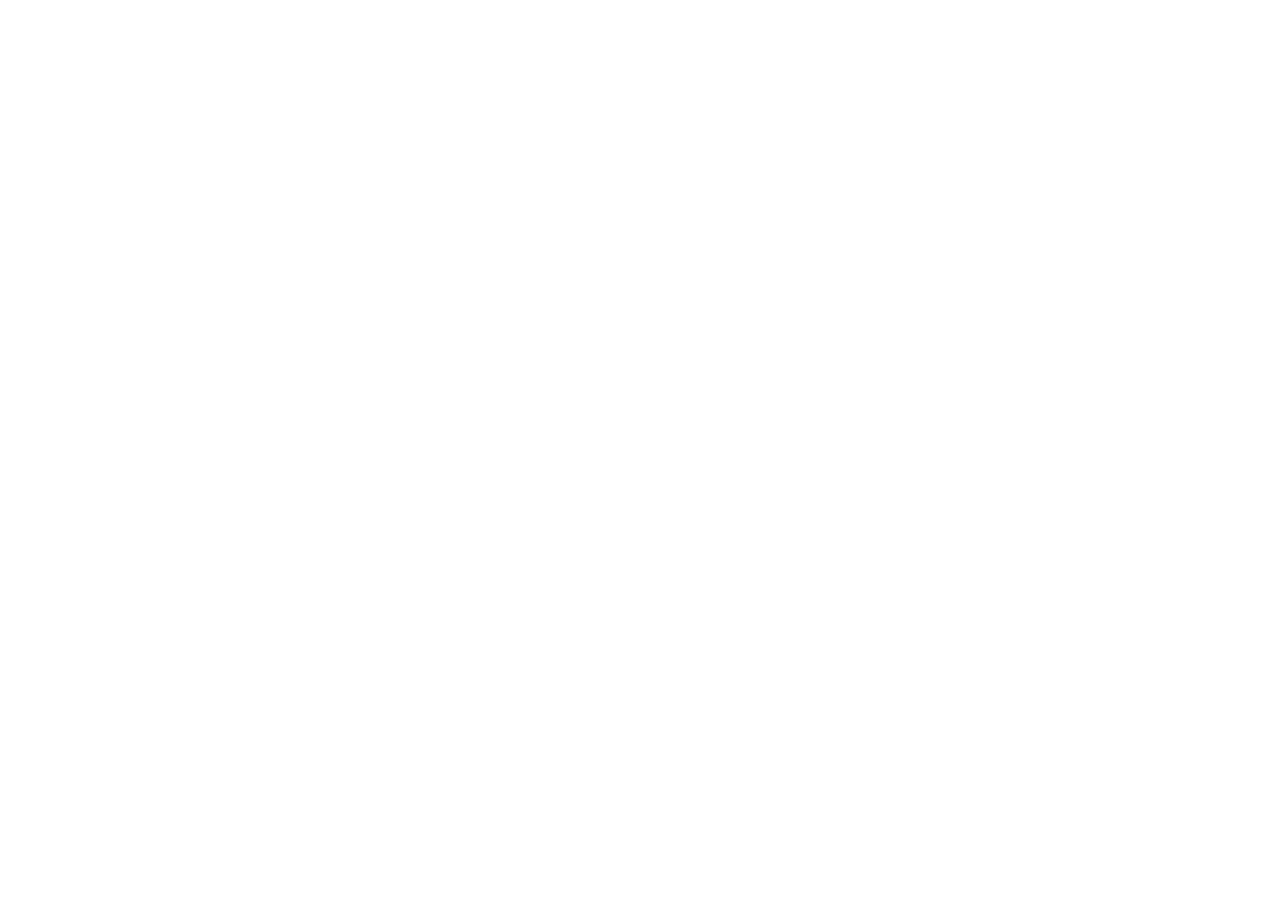
==== pages/shop/shop.html @ bc69a956 "Cración de los styles" ====
<!DOCTYPE html>
<html lang="en">
<head>
    <meta charset="UTF-8">
    <meta http-equiv="X-UA-Compatible" content="IE=edge">
    <meta name="viewport" content="width=device-width, initial-scale=1.0">
    <title>SHOP</title>
    <link rel="stylesheet" href="../shop/pages/css/index.css">
    <link rel="stylesheet" href="../shop/pages/css/header.css">

</head>
<body>
    
</body>
</html>
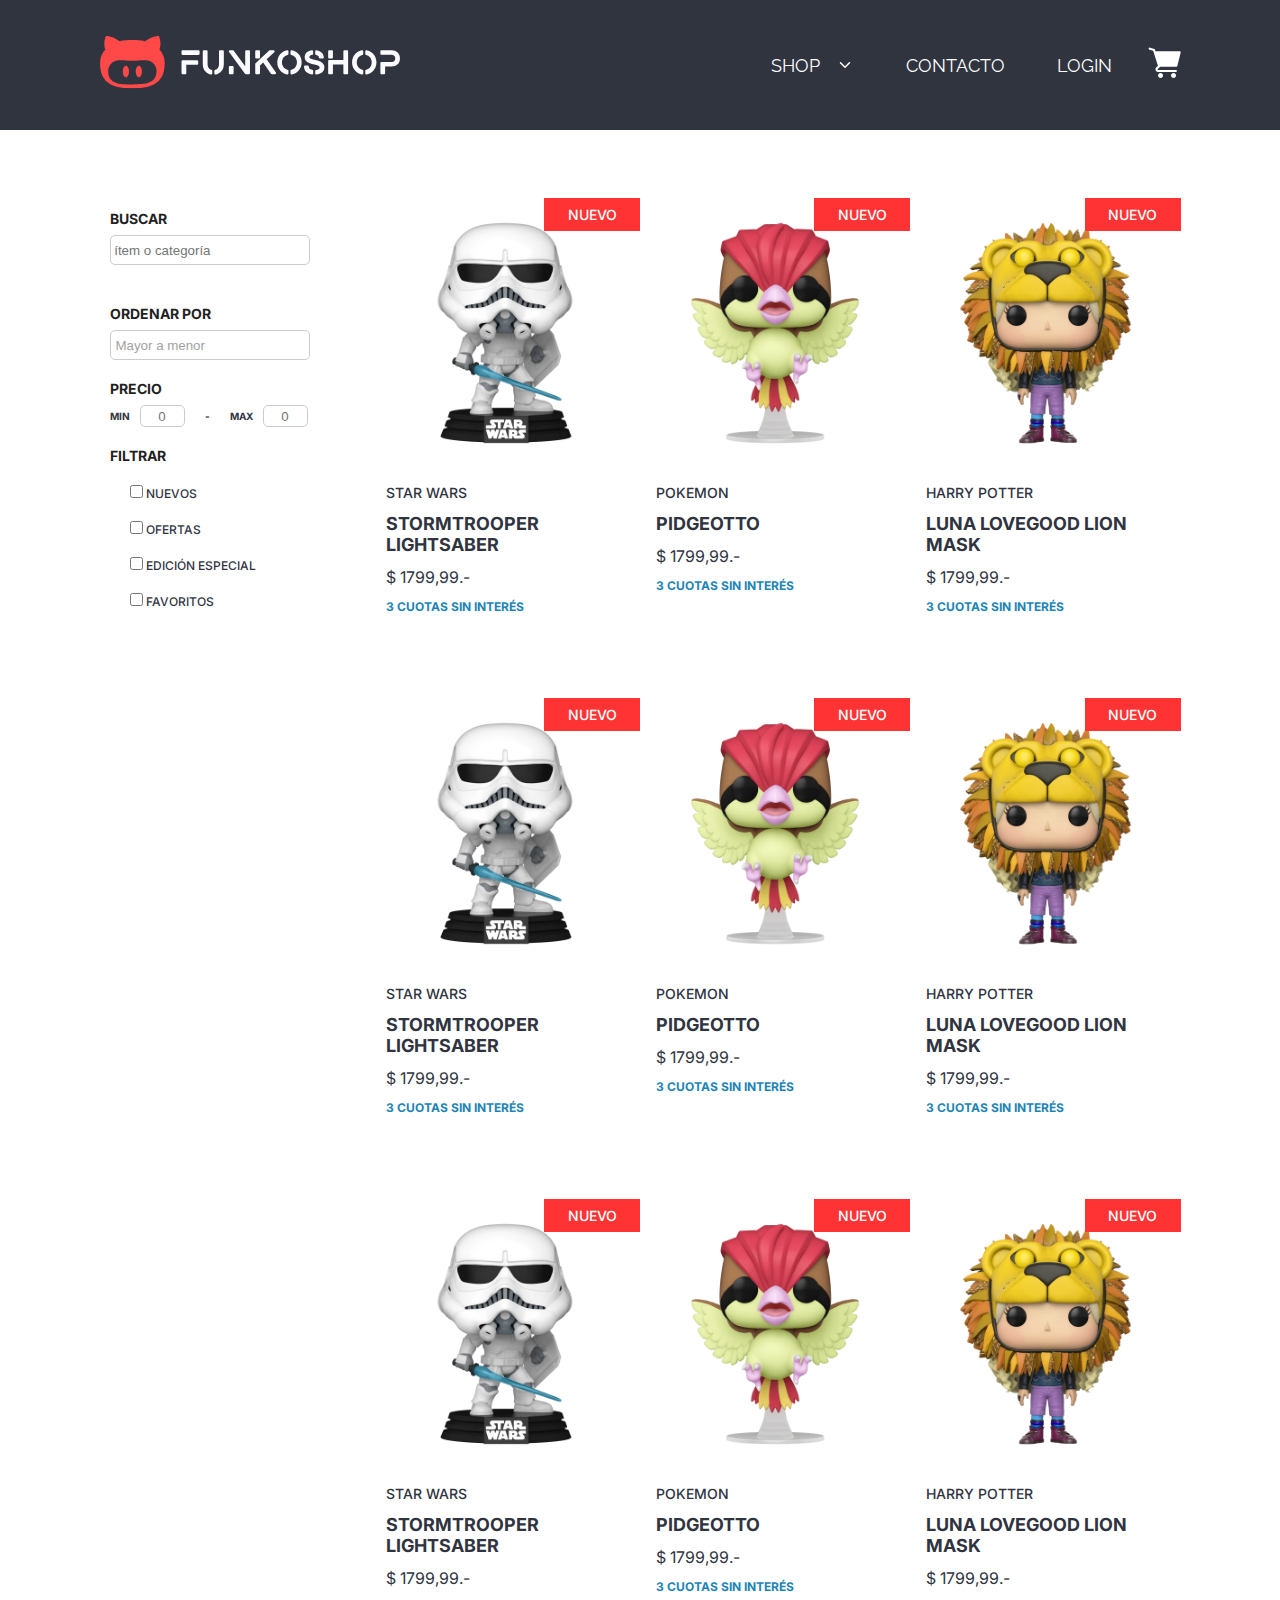
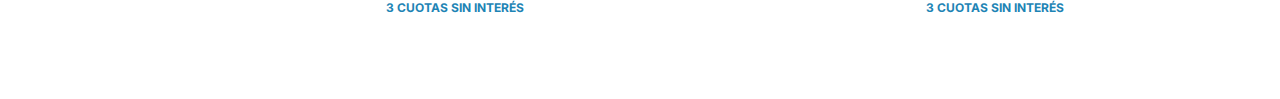
==== commit 850f6fb8: "Creación de Shop - Posicionamiento Grid" ====
--- a/pages/shop/shop.html
+++ b/pages/shop/shop.html
@@ -5,11 +5,268 @@
     <meta http-equiv="X-UA-Compatible" content="IE=edge">
     <meta name="viewport" content="width=device-width, initial-scale=1.0">
     <title>SHOP</title>
-    <link rel="stylesheet" href="../shop/pages/css/index.css">
-    <link rel="stylesheet" href="../shop/pages/css/header.css">
-
+        <link rel="stylesheet" href="/css/animation.css"> 
+        <link rel="stylesheet" href="/css/collection.css">
+        <link rel="stylesheet" href="/css/footer.css">
+        <link rel="stylesheet" href="/css/header.css">
+        <link rel="stylesheet" href="/css/hero.css">
+        <link rel="stylesheet" href="/css/index.css"> <!-- Normalización -->
+        <link rel="stylesheet" href="/css - SHOP/slider.css">
+        
+       
+        
+    
 </head>
 <body>
-    
+    <!-- Inicio Header -->
+    <header>  <!-- Para el color de fondo. -->   
+        <nav class="navbar container"> <!-- Voy a utilizar para posicionar los elementos internos y limitarles su crecimiento --> <!-- EL contenido va a ocupar 1200px por la clase container -->
+            <picture class="navbar__logo">
+                <a href="./index.html">     <!-- Encontrar error de porque no me redirigue a la página index.html -->
+                   <img src="/img/branding/logo_light_horizontal.svg" alt="Isologotipo de la Marca Funcoshop">
+                </a>
+            </picture>
+            
+            <ul class="navbar__menu">
+               <li class="navbar__item with-submenu">
+                   <a class="navbar__link with-icon" href="./pages/shop.html"  target="_blank">SHOP<iconify-icon icon="tabler:chevron-down"></iconify-icon>
+                    <svg xmlns="http://www.w3.org/2000/svg" width="1em" height="1em" viewBox="0 0 24 24"><path fill="none" stroke="currentColor" stroke-linecap="round" stroke-linejoin="round" stroke-width="2" d="m6 9l6 6l6-6"></path></svg></a> <!-- Al lado de SHOP va a estar nuestro icono -->
+                   <ul class="submenu">
+                       <li class="submenu__item">
+                            <a href="" class="submenu__link">Funkos</a>
+                       </li>
+                       <li class="submenu__item">
+                            <a href="" class="submenu__link">Remeras</a>
+                       </li>
+                       <li class="submenu__item">
+                            <a href="" class="submenu__link">Llaveros</a>
+                       </li>
+                   </ul>
+               </li>
+               <li class="navbar__item">
+                   <a class="navbar__link" href="./pages/contact.html">CONTACTO</a>
+               </li>
+               <li class="navbar__item">
+                   <a class="navbar__link" href="./pages/login.html">LOGIN</a>
+                </li>
+               <li class="navbar__item">
+                   <a class="navbar__cart" href="./pages/cart.html"><img src="/img/icons/cart-icon.svg" alt="icono de carrito"></a> <!--  -->
+               </li>
+            </ul>
+        </nav>
+    </header>  <!-- Fin header -->
+   
+    <section class="slider container">
+      
+        <ul class="slider__items">
+            <aside class="formulario">
+                <h2 class="formulario__title">BUSCAR</h2>
+                <input class="formulario__input" type="text" id="fname" name="fname" placeholder=" ítem o categoría"><br>
+                <h2 class="formulario__title">ORDENAR POR</h2>
+                <select aria-label="Default select example">
+                    <option selected > Mayor a menor</option>
+                </select>  
+                <!--<input class="formulario__input" type="text" placeholder=" Mayor a menor" ><iconify-icon icon="tabler:chevron-down"></iconify-icon></a> <!-- Al lado de SHOP va a estar nuestro icono -->
+                <h2 class="formulario__title">PRECIO</h2> 
+               <div class="cantidad">
+                    <h4 class="cantidad__hd">MIN</h4> 
+                    <input class="cantidad__m" type="number" placeholder="    0">
+                    <h4 class="cantidad__-">-</h4>
+                    <h4 class="cantidad__hd">MAX</h4>
+                    <input class="cantidad__m"type="number" placeholder="    0"> 
+               </div>
+
+               <h2 class="formulario__title">FILTRAR</h2> 
+               <div class="form-check">
+                    <input class="form-check-input" type="checkbox" value="" id="flexCheckDefault">
+                    <label class="form-check-label" for="flexCheckDefault">
+                    NUEVOS
+                    </label>
+              </div>
+              <div class="form-check">
+                    <input class="form-check-input" type="checkbox" value="" id="flexCheckChecked" >
+                    <label class="form-check-label" for="flexCheckChecked">
+                    OFERTAS
+                    </label>
+              </div>
+              <div class="form-check">
+                    <input class="form-check-input" type="checkbox" value="" id="flexCheckChecked" >
+                    <label class="form-check-label" for="flexCheckChecked">
+                    EDICIÓN ESPECIAL
+                    </label>
+              </div>
+              <div class="form-check">
+                    <input class="form-check-input" type="checkbox" value="" id="flexCheckChecked" >
+                    <label class="form-check-label" for="flexCheckChecked">
+                    FAVORITOS
+                    </label>
+             </div>
+          
+            </aside>
+
+            <l1 class="slider__item">
+                <article class="card-item">
+                    <a class="card-item__link" href="">
+                        <picture class="card-item__cover">
+                            <span class="card-item__tag">NUEVO</span>   <!-- Contenedor en linea. Sirven para aplicar estilos al texto -->
+                            <img  src="/img/star-wars/trooper-1.webp" alt="Figura coleccionable Funko de un Stormtrooper">
+                        
+                        </picture>
+                        <div class="card-item__content">
+                            <p class="card-item__licence">STAR WARS</p>
+                            <h4 class="card-item__name">STORMTROOPER LIGHTSABER</h4>
+                            <p class="card-item__price">$ 1799,99.-</p>
+                            <p class="card-item__promo">3 CUOTAS SIN INTERÉS</p>
+                        </div>
+                   </a>  
+                </article>
+            </l1>
+            <l1 class="slider__item">
+                <article class="card-item">
+                    <a class="card-item__link" href="">
+                        <picture class="card-item__cover">
+                            <span class="card-item__tag">NUEVO</span>
+                            <img  src="/img/pokemon/pidgeotto-1.webp" alt="Figura coleccionable Funko de Pidgeotto"> <!-- Foto 1: frente -->
+                        </picture>
+                        <div class="card-item__content">
+                            <p class="card-item__licence">POKEMON</p>
+                            <h4 class="card-item__name">PIDGEOTTO</h4>
+                            <p class="card-item__price">$ 1799,99.-</p>
+                            <p class="card-item__promo">3 CUOTAS SIN INTERÉS</p>
+                        </div>
+                   </a>
+                </article>
+            </l1>
+            <l1 class="slider__item">
+                <article class="card-item">
+                    <a class="card-item__link" href="">
+                        <picture class="card-item__cover">
+                            <span class="card-item__tag">NUEVO</span>
+                            <img  src="/img/harry-potter/luna-1.webp" alt="Figura coleccionable Funko de Luna Lovegood">
+                        </picture>
+                        <div class="card-item__content">
+                            <p class="card-item__licence">HARRY POTTER</p>
+                            <h4 class="card-item__name">LUNA LOVEGOOD LION MASK</h4>
+                            <p class="card-item__price">$ 1799,99.-</p>
+                            <p class="card-item__promo">3 CUOTAS SIN INTERÉS</p>
+                        </div>
+                   </a>
+                </article>
+            </l1>
+        </ul>
+</section>
+
+<!-- 2° sección -->
+<section class="slider container">
+      
+    <ul class="slider__items1">
+        <l1 class="slider__item-1">
+            <article class="card-item">
+                <a class="card-item__link" href="">
+                    <picture class="card-item__cover">
+                        <span class="card-item__tag">NUEVO</span>   <!-- Contenedor en linea. Sirven para aplicar estilos al texto -->
+                        <img  src="/img/star-wars/trooper-1.webp" alt="Figura coleccionable Funko de un Stormtrooper">
+                    
+                    </picture>
+                    <div class="card-item__content">
+                        <p class="card-item__licence">STAR WARS</p>
+                        <h4 class="card-item__name">STORMTROOPER LIGHTSABER</h4>
+                        <p class="card-item__price">$ 1799,99.-</p>
+                        <p class="card-item__promo">3 CUOTAS SIN INTERÉS</p>
+                    </div>
+               </a>  
+            </article>
+        </l1>
+        <l1 class="slider__item-2">
+            <article class="card-item">
+                <a class="card-item__link" href="">
+                    <picture class="card-item__cover">
+                        <span class="card-item__tag">NUEVO</span>
+                        <img  src="/img/pokemon/pidgeotto-1.webp" alt="Figura coleccionable Funko de Pidgeotto"> <!-- Foto 1: frente -->
+                    </picture>
+                    <div class="card-item__content">
+                        <p class="card-item__licence">POKEMON</p>
+                        <h4 class="card-item__name">PIDGEOTTO</h4>
+                        <p class="card-item__price">$ 1799,99.-</p>
+                        <p class="card-item__promo">3 CUOTAS SIN INTERÉS</p>
+                    </div>
+               </a>
+            </article>
+        </l1>
+        <l1 class="slider__item-3">
+            <article class="card-item">
+                <a class="card-item__link" href="">
+                    <picture class="card-item__cover">
+                        <span class="card-item__tag">NUEVO</span>
+                        <img  src="/img/harry-potter/luna-1.webp" alt="Figura coleccionable Funko de Luna Lovegood">
+                    </picture>
+                    <div class="card-item__content">
+                        <p class="card-item__licence">HARRY POTTER</p>
+                        <h4 class="card-item__name">LUNA LOVEGOOD LION MASK</h4>
+                        <p class="card-item__price">$ 1799,99.-</p>
+                        <p class="card-item__promo">3 CUOTAS SIN INTERÉS</p>
+                    </div>
+               </a>
+            </article>
+        </l1>
+    </ul>
+</section>
+
+<!-- 3° SECCIÓN -->
+<section class="slider container">
+      
+    <ul class="slider__items1">
+        <l1 class="slider__item-1">
+            <article class="card-item">
+                <a class="card-item__link" href="">
+                    <picture class="card-item__cover">
+                        <span class="card-item__tag">NUEVO</span>   <!-- Contenedor en linea. Sirven para aplicar estilos al texto -->
+                        <img  src="/img/star-wars/trooper-1.webp" alt="Figura coleccionable Funko de un Stormtrooper">
+                    
+                    </picture>
+                    <div class="card-item__content">
+                        <p class="card-item__licence">STAR WARS</p>
+                        <h4 class="card-item__name">STORMTROOPER LIGHTSABER</h4>
+                        <p class="card-item__price">$ 1799,99.-</p>
+                        <p class="card-item__promo">3 CUOTAS SIN INTERÉS</p>
+                    </div>
+               </a>  
+            </article>
+        </l1>
+        <l1 class="slider__item-2">
+            <article class="card-item">
+                <a class="card-item__link" href="">
+                    <picture class="card-item__cover">
+                        <span class="card-item__tag">NUEVO</span>
+                        <img  src="/img/pokemon/pidgeotto-1.webp" alt="Figura coleccionable Funko de Pidgeotto"> <!-- Foto 1: frente -->
+                    </picture>
+                    <div class="card-item__content">
+                        <p class="card-item__licence">POKEMON</p>
+                        <h4 class="card-item__name">PIDGEOTTO</h4>
+                        <p class="card-item__price">$ 1799,99.-</p>
+                        <p class="card-item__promo">3 CUOTAS SIN INTERÉS</p>
+                    </div>
+               </a>
+            </article>
+        </l1>
+        <l1 class="slider__item-3">
+            <article class="card-item">
+                <a class="card-item__link" href="">
+                    <picture class="card-item__cover">
+                        <span class="card-item__tag">NUEVO</span>
+                        <img  src="/img/harry-potter/luna-1.webp" alt="Figura coleccionable Funko de Luna Lovegood">
+                    </picture>
+                    <div class="card-item__content">
+                        <p class="card-item__licence">HARRY POTTER</p>
+                        <h4 class="card-item__name">LUNA LOVEGOOD LION MASK</h4>
+                        <p class="card-item__price">$ 1799,99.-</p>
+                        <p class="card-item__promo">3 CUOTAS SIN INTERÉS</p>
+                    </div>
+               </a>
+            </article>
+        </l1>
+    </ul>
+</section>
+
 </body>
 </html>--- a/css/animation.css
+++ b/css/animation.css
@@ -0,0 +1,10 @@
+
+/* Animación */
+@keyframes animacion{
+    0%{
+        opacity: 0;
+    }
+    100%{
+        opacity: 1;
+    }
+}--- a/css/collection.css
+++ b/css/collection.css
@@ -0,0 +1,53 @@
+/* COLLECCIONES */
+
+.collection{
+    display:grid;
+    grid-template-columns: repeat(2, 1fr); /* Creacion de dos columnas 50 y 50 */
+    align-items: center;
+    padding: var(--spacing-16) 0;
+}
+
+.collection:nth-child(2) .collection__cover{
+    order: -1;      /* La imagen pasa a la izquierda */
+}
+
+.collection__content{
+    display: flex;
+    flex-direction: column;
+    gap: var(--spacing-24);
+    align-items: start; 
+}
+
+.collection__title{
+    font-family: var(--alternative-font);
+    font-size: var(--font-display);
+    font-weight: 500;
+}
+
+.collection__text{
+    font-family: var(--alternative-font);
+    font-size: var(--font-large);
+    font-weight: 300;
+    border-bottom: 2px solid var(--primart-solid);  
+    padding-bottom: var(--spacing-20);
+}
+
+.collection__link{
+    display: inline-block;
+    font-size: var(--font-medium);
+    background-color: var(--dark-bg-solid);
+    color: var(--light-font-solid);
+    padding: var(--spacing-16) var(--spacing-36);
+    border-radius: 50px;
+    font-weight: 500;
+    transition: background .3s ease-in-out;
+}
+/* Siempre que haya un hover poner la transicion correspondiente*/
+.collection__link:hover{
+    background-color: var(--primart-solid);
+}
+
+
+
+
+
--- a/css/footer.css
+++ b/css/footer.css
@@ -0,0 +1,11 @@
+/* FOOTER */
+
+.footer{
+    background-color: var(--dark-bg-solid);
+    padding: var(--spacing-68);
+}
+
+.footer__copy{
+    text-align: center;
+    margin-top: var(--spacing-36);
+}--- a/css/header.css
+++ b/css/header.css
@@ -0,0 +1,65 @@
+/* HEADER: ETIQUETA PADRE */    /* Escribo todos los estilos para el HEADER */
+
+header{
+    background-color: var(--dark-bg-solid);
+    padding: var(--spacing-36); /* Me toma los 1200px */
+}
+
+.navbar{
+    display: flex;
+    justify-content: space-between; /* Alinea el contenido */
+    align-items: center;    /* Centro el contenido */
+}
+
+.navbar__logo{          
+    max-width: 300px;   
+}
+
+.navbar__menu{
+    display: flex;
+    align-items: center;
+    gap: var(--spacing-20); /* Separa los elementos */
+}    
+
+.navbar__link{  /* Le doy estilos a los enlaces */
+    font-size: var(--font-medium);
+    padding: var(--spacing-8) var(--spacing-16);
+    display: inline-block;
+    transition: background .3s ease-in-out;
+    position: relative; /* El padre tiene que tener esa posicion para que el hijo se posicione de manera absoluta*/
+   
+}
+
+.navbar__link:hover{
+    background-color: var(--primary-900);
+   
+}
+
+.with-icon{
+    display: flex;
+    align-items: center;
+    gap: var(--spacing-8);
+}
+
+.with-submenu:hover .submenu{
+    display: block;    
+}
+
+.submenu{
+    display: none;
+    width: 300px;
+    position: absolute;         
+    background-color: var(--dark-bg-solid); 
+    z-index: 3;
+}
+
+.submenu__link{
+    display: block;
+    padding: var(--spacing-8) var(--spacing-16);
+    font-size: var(--font-medium);
+}
+
+.submenu__link:hover{
+    background-color: var(--primary-900);
+    transition: background .3s ease-in-out;
+}--- a/css/hero.css
+++ b/css/hero.css
@@ -0,0 +1,60 @@
+/* HERO */
+
+.hero{
+    background-image: url(../img/funkos-banner.webp);
+    padding: var(--spacing-128);
+    background-size: cover;  /* Me agranda la imagen para que no se corte */
+    background-attachment: fixed; /* Me sigue la imagen cuando hago scroll */
+    position: relative;
+}
+
+.hero::before{      /* Pseudoclase before es antes. Vamos a querer que entre la imagen y el texto colocar una capa nueva */
+    content: "";
+    background-color: rgba(0,0,0,0);
+    background-position: top;   
+    position: absolute;
+    width: 100%;
+    height: 100%;
+    top: 0;
+    left: 0;
+    backdrop-filter: blur(2px) brightness(.9); /* La propiedad CSS de filtro de fondo le permite aplicar efectos gráficos como desenfoque o cambio de color al área detrás de un elemento. */
+
+}
+
+.hero__content{
+    display: flex;
+    flex-direction: column;
+    gap: var(--spacing-20); /* Distancia entre los elementos */
+    align-items: start; /* Por defecto aparece el Stretch debido a toma todo el espacio disponible */
+    z-index: 2;
+    position: relative;
+    width: 100%;
+}
+
+.hero__title{
+    font-family: var(--alternative-font);
+    font-size: var(--font-jumbo);
+    color: var(--light-font-solid);
+}
+
+.hero__text{
+    font-family: var(--alternative-font);
+    color: var(--light-font-solid);
+    font-size: var(--font-medium);
+}
+
+.hero__link{
+    display: inline-block;
+    font-size: var(--font-medium);
+    background-color: var(--light-font-solid);
+    padding: var(--spacing-12) var(--spacing-68);
+    border-radius: 50px;
+    font-weight: 500;
+    transition: all .3s ease-in-out;
+    
+}
+
+.hero__link:hover{
+    background-color: var(--primary-900);
+    color: var(--light-font-solid);
+}--- a/css/index.css
+++ b/css/index.css
@@ -0,0 +1,109 @@
+/* Normalización: Nos ayuda a resetiar los estilos. Lo que el navegador pone */
+@import url('https://fonts.googleapis.com/css2?family=Inter:wght@300;400;500;600;700&family=Raleway:wght@300;400;500;600;700&display=swap'); /* Importado de Google Fonts */
+
+:root{          /* En esta parte colocamos las variables. Ventaja: Puedo utilizarlas al mismo tiempo */
+    --primart-solid: #FF3333;
+    --primary-900: rgba(255, 51, 51, 0.9);  /* Le agregamos transparencia de 900% que sería 0.9 */
+    --primary-500: rgba(255, 51, 51, 0.5);  
+    --primary-300: rgba(255, 51, 51, 0.3);  
+    
+    --secondary-solid: #1D84B5;
+    --secundary-900: rgba(29, 132, 181, 0.9);
+    --secundary-500: rgba(29, 132, 181, 0.5);
+    --secundary-300: rgba(29, 132, 181, 0.3);
+
+    --dark-solid: #1F1F1F;
+    --dark-900: rgba(31, 31, 31, 0.9);
+    --dark-500: rgba(31, 31, 31, 0.5);
+    --dark-300: rgba(31, 31, 31, 0.3);
+
+    --dark-bg-solid: #30343F; /* Color de fondo */
+    --light--bg-solid: #FAFAFF;
+    --light-font-solid: #FFFFFF;
+
+    /* Tipografias */
+    --base-font: "Inter", sans-serif;  /* tipografia base de todo el sitio  */
+    --alternative-font: "Raleway",sans-serif;  /* tipografia para darle contraste */
+
+    /* Font Size */
+    --font-display: 4.6em;  /* En algunos escenarios el em vale distinto */
+    --font-jumbo: 3.8em;
+    --font-xlarge: 3em;
+    --font-large: 2.4em;
+    --font-medium: 1.8em;
+    --font-small: 1.6em;
+    --font-xsmall: 1.4em;
+    
+
+    /* Rellenos o margenes */
+    --spacing-128: 12.8rem;
+    --spacing-68: 6.8rem;
+    --spacing-36: 3.6rem;
+    --spacing-28: 2.8rem;
+    --spacing-24: 2.4rem;
+    --spacing-20: 2rem;
+    --spacing-16: 1.6rem;
+    --spacing-12: 1.2rem;
+    --spacing-8: 0.8rem;
+}
+
+*,::before,::after{
+  margin: 0;
+  padding: 0;
+  box-sizing: border-box; /* Como se comportan tanto los margenes como los rellenos que vamos a utilizar para calcular el ancho y alto de los elementos */
+  /* Si usamos content-box cualquier elemento se va a ver modificado */
+}
+
+html{
+    font-family: var(--base-font);
+    font-size: 62.5%;   /* El tamaño por defecto es de 16px. Por lo tanto 1em equivale a 10px */
+    color: var(--dark-bg-solid);
+    box-sizing: inherit;
+}
+
+a{
+    text-decoration: none;  /* Todos mis enlaces no tienen subrayado */
+    font-size: 2em;
+    font-family: inherit;
+    color: inherit;  /* Siempre tome el color heredado. En este caso sería el negro que es el que defini en el html */
+}
+
+header,
+footer{
+    font-family: var(--alternative-font);
+    color:var(--light-font-solid);
+}
+ul, ol{
+    list-style-type: none; /* Para que nosotros podamos elegirlos por nuestra cuenta */
+}
+
+p{
+    font-size: 1.8em;
+}
+
+img{            /* etiqueta en linea */
+    width: 100%;        /* Siempre tiene el 100% ancho del contenedor padre */
+
+}
+
+.container{
+    max-width: 108.1rem;
+    margin: 0 auto;
+}
+
+
+
+
+
+
+
+
+
+
+
+
+
+
+
+
+
--- a/css - SHOP/slider.css
+++ b/css - SHOP/slider.css
@@ -0,0 +1,204 @@
+/* SLIDER */
+
+.slider{
+    display: flex;
+    flex-direction: column;
+    gap: var(--spacing-36);
+    margin: var(--spacing-68) auto;
+}
+
+
+.slider__title{
+    font-family: var(--alternative-font);
+    font-size: 4.6rem;
+    /* text-transform: uppercase; Pone todo en mayúscula */
+   
+
+}
+
+.slider__items{
+    display: grid;
+    grid-template-columns: repeat(4,1fr); 
+    /* align-items: end;
+   justify-items: center; */
+}
+
+.card-item__cover{
+    display: flex;
+    position:relative;
+}
+
+.card-item__tag{
+    font-family: var(--base-font);
+    font-size: 1.4rem;
+    font-weight: 500;
+    background-color: var(--primart-solid);
+    color: var(--light-font-solid);
+    padding: var(--spacing-8) var(--spacing-12);
+    position: absolute;
+    right: 0;
+    width: 9.6rem;
+    text-align: center;
+}
+
+.card-item__cover img{
+   animation: animacion 1.7s;   /* Cada vez que aparece tiene un desvanecimiento la imagen */
+}
+
+.card-item__img--back{
+    display: none;
+}
+
+.card-item__cover:hover .card-item__img--back{
+    display: block;
+}
+
+.card-item__cover:hover .card-item__img--front{
+    display: none;
+}
+
+.card-item__content{
+    display: flex;
+    flex-direction: column;
+    gap: var(--spacing-12);
+    padding: var(--spacing-16);
+}
+
+ .card-item__licence{
+    
+    font-size: 1.4rem;
+    font-weight: 500;
+}
+
+.card-item__name{
+    font-size: 1.8rem;
+    font-weight: 700;
+}
+
+.card-item__price{
+   
+    font-size: 1.6rem;
+    font-weight: 400;
+}
+
+.card-item__promo{
+    font-size: 1.2rem;
+    color: var(--secondary-solid);
+    font-weight: 700;
+}
+
+.card-item__cover{
+    display: flex;
+}
+
+/* FORMULARIO - ASIDE */
+
+.formulario{
+   display: flex;
+   flex-direction: column;
+   gap: .8rem;
+   padding-left: 1rem;
+
+}
+
+.formulario__title{
+    font-family: var(--base-font);
+    font-size: var( --font-xsmall);
+    color:  var(--dark-solid);
+    padding-top: 1.2rem;
+    
+}
+
+.formulario__input{
+    width: 200px;
+    height: 30px;
+    border: 1px solid #ccc;
+    border-radius: 5px;
+    color: #a2a2a2;
+    background-color: #fff;
+    
+}
+
+select {
+    width: 200px;
+    height: 30px;
+    border: 1px solid #ccc;
+    border-radius: 5px;
+    padding: 5px;
+    font-size: 13.3px;
+    color: #a2a2a2;
+    background-color: #fff;
+    appearance: none;
+    background-image: url("https://e7.pngegg.com/pngimages/142/367/png-clipart-arrow-icon-down-arrow-blue-web-design-thumbnail.png");
+    background-repeat: no-repeat;
+    background-position: right center;
+    background-size: contain;
+    cursor: pointer;
+}
+
+.cantidad{
+    display: flex;
+    flex-direction: row;
+    align-items: center;
+}
+
+
+
+.cantidad__hd{
+    padding-right: 1rem;
+    font-family: var(--base-font);
+}
+
+.cantidad__hd::-webkit-input-placeholder {
+    text-align: center;
+    line-height: 100px;
+}
+
+.cantidad__m{
+    width: 45px;
+    height: 22px;
+    margin-right: 2rem;
+    border-radius: 5px;
+    border: 1px solid #ccc;
+    font-size: 13.3px;
+    align-content: center;
+}
+
+.cantidad__m::-webkit-input-placeholder {
+    text-align: center;
+    line-height: 100px;
+}
+
+.cantidad__-{
+    padding-right: 2rem;
+}
+
+.form-check{
+    font-family: var(--base-font);
+    font-weight: 500;
+    font-size: 1.2rem;
+    padding-left: 2rem;
+    padding-top: 1.23rem;
+}
+
+/* 2° sección */
+
+.slider__items1{
+    display: grid;
+    grid-template-columns: repeat(4,1fr); 
+}
+
+.slider__items1 .slider__item-1{
+    grid-column-start: 2;
+    grid-column-end: 3;
+}
+
+.slider__items1 .slider__item-2{
+    grid-column-start: 3;
+    grid-column-end: 4;
+}
+
+.slider__items1 .slider__item-3{
+    grid-column-start: 4;
+    grid-column-end: 5;
+}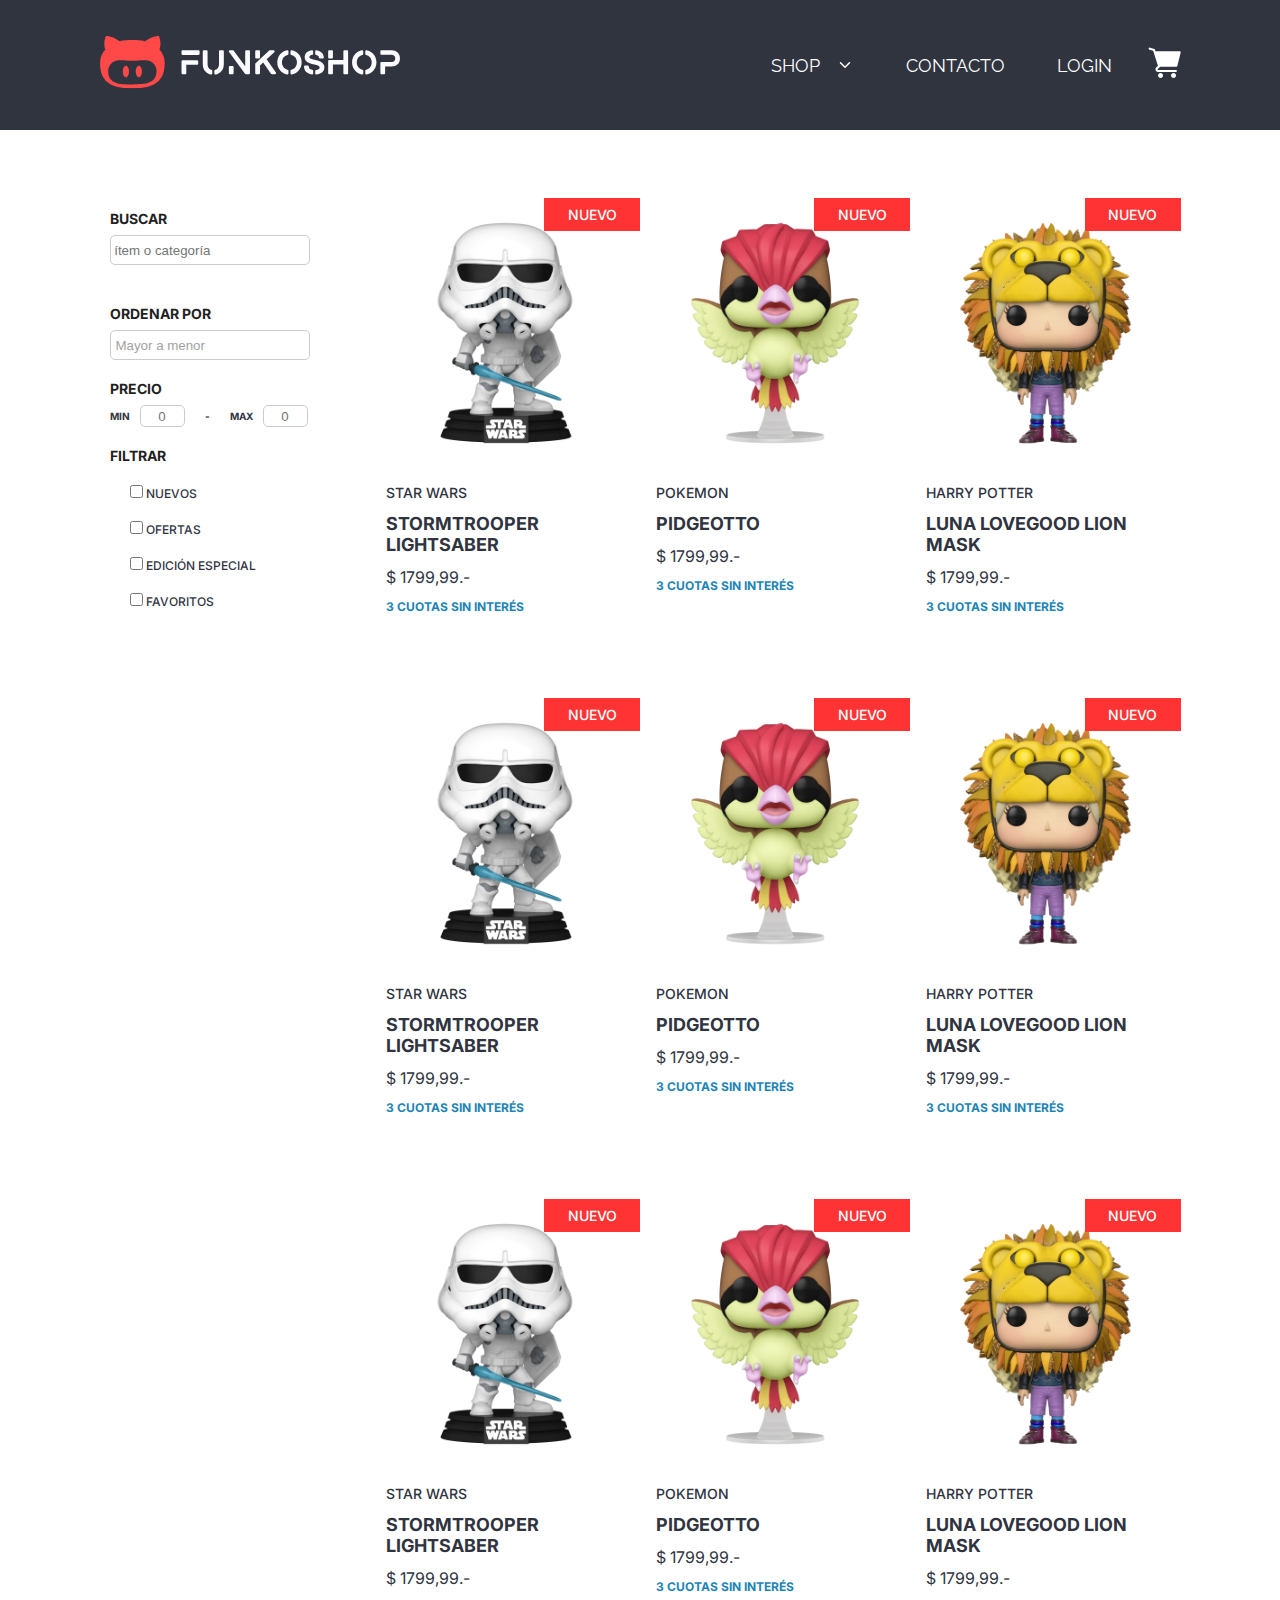
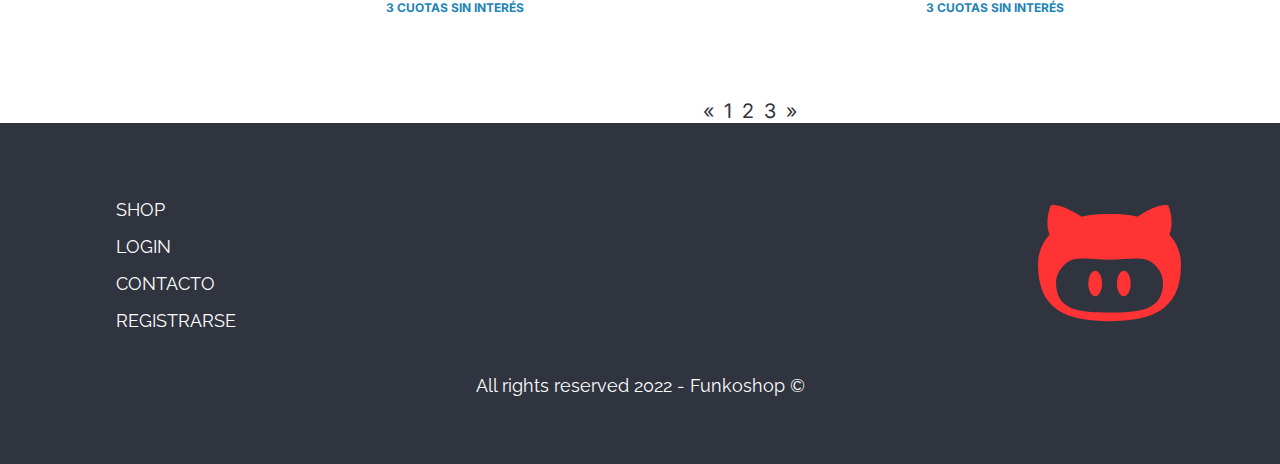
==== commit 01aab4e8: "style pagination" ====
--- a/pages/shop/shop.html
+++ b/pages/shop/shop.html
@@ -12,8 +12,8 @@
         <link rel="stylesheet" href="/css/hero.css">
         <link rel="stylesheet" href="/css/index.css"> <!-- Normalización -->
         <link rel="stylesheet" href="/css - SHOP/slider.css">
-        
-       
+        <link href="https://cdn.jsdelivr.net/npm/bootstrap@5.3.0-alpha3/dist/css/bootstrap.min.css" rel="stylesheet" integrity="sha384-KK94CHFLLe+nY2dmCWGMq91rCGa5gtU4mk92HdvYe+M/SXH301p5ILy+dN9+nJOZ" crossorigin="anonymous">
+        <link rel="stylesheet" href="/css - SHOP/pagination.css">
         
     
 </head>
@@ -57,8 +57,7 @@
     </header>  <!-- Fin header -->
    
     <section class="slider container">
-      
-        <ul class="slider__items">
+         <ul class="slider__items">
             <aside class="formulario">
                 <h2 class="formulario__title">BUSCAR</h2>
                 <input class="formulario__input" type="text" id="fname" name="fname" placeholder=" ítem o categoría"><br>
@@ -126,7 +125,8 @@
                     <a class="card-item__link" href="">
                         <picture class="card-item__cover">
                             <span class="card-item__tag">NUEVO</span>
-                            <img  src="/img/pokemon/pidgeotto-1.webp" alt="Figura coleccionable Funko de Pidgeotto"> <!-- Foto 1: frente -->
+                            <img class="card-item__img" src="/img/pokemon/pidgeotto-1.webp" > 
+  
                         </picture>
                         <div class="card-item__content">
                             <p class="card-item__licence">POKEMON</p>
@@ -154,7 +154,8 @@
                 </article>
             </l1>
         </ul>
-</section>
+       
+    </section>
 
 <!-- 2° sección -->
 <section class="slider container">
@@ -268,5 +269,71 @@
     </ul>
 </section>
 
+<!-- Creación del deslizable -->
+<!-- <nav aria-label="Page navigation example">
+    <ul class="pagination container">
+        <li class="page-item">
+            <a class="page-link" href="#" aria-label="Previous">
+            <span aria-hidden="true">&laquo;</span>
+            </a>
+        </li>
+        <li class="page-item">
+            <input class="pagination__input" placeholder="1">
+            <input class="pagination__input" placeholder="2">
+            <input class="pagination__input" placeholder="...">
+            <input class="pagination__input" placeholder="9">
+            <input class="pagination__input" placeholder="10">
+        </li>
+        <li class="page-item">
+            <a class="page-link" href="#" aria-label="Next">
+            <span aria-hidden="true">&raquo;</span>
+            </a>
+        </li>
+    </ul>
+  </nav> -->
+
+  <nav aria-label="Page navigation example">
+  <ul class="pagination">
+    <li class="page-item">
+      <a class="page-link" href="#" aria-label="Previous">
+        <span aria-hidden="true">&laquo;</span>
+      </a>
+    </li>
+    <li class="page-item"><a class="page-link" href="#">1</a></li>
+    <li class="page-item"><a class="page-link" href="#">2</a></li>
+    <li class="page-item"><a class="page-link" href="#">3</a></li>
+    <li class="page-item">
+      <a class="page-link" href="#" aria-label="Next">
+        <span aria-hidden="true">&raquo;</span>
+      </a>
+    </li>
+  </ul>
+</nav>
+
+  <footer class="footer">
+    <nav class="navbar container">
+        <ul clas="navbar__items">
+            <li class="navbar__item">
+                <a class="navbar__link" href="/pages/shop.html">SHOP</a>
+            </li>
+            <li class="navbar__item">
+                <a class="navbar__link" href="/pages/register.html">LOGIN</a>
+            </li>
+            <li class="navbar__item">
+                <a class="navbar__link" href="/pages/login.html">CONTACTO</a>
+            </li>
+            <li class="navbar__item">
+                <a class="navbar__link" href="/pages/contacto.html">REGISTRARSE</a>
+            </li>
+        </ul>
+        <picture>
+            <img src="/img/branding/isotype.svg" alt="Isotipo de la marca Funkoshop">
+        </picture>
+    </nav> 
+    <p class="footer__copy">All rights reserved 2022 - Funkoshop &copy;</p>
+</footer>
+  
+  
+<script src="https://cdn.jsdelivr.net/npm/bootstrap@5.3.0-alpha3/dist/js/bootstrap.bundle.min.js" integrity="sha384-ENjdO4Dr2bkBIFxQpeoTz1HIcje39Wm4jDKdf19U8gI4ddQ3GYNS7NTKfAdVQSZe" crossorigin="anonymous"></script> 
 </body>
 </html>--- a/css/header.css
+++ b/css/header.css
@@ -9,6 +9,7 @@
     display: flex;
     justify-content: space-between; /* Alinea el contenido */
     align-items: center;    /* Centro el contenido */
+
 }
 
 .navbar__logo{          
@@ -19,6 +20,7 @@
     display: flex;
     align-items: center;
     gap: var(--spacing-20); /* Separa los elementos */
+    
 }    
 
 .navbar__link{  /* Le doy estilos a los enlaces */
@@ -27,12 +29,13 @@
     display: inline-block;
     transition: background .3s ease-in-out;
     position: relative; /* El padre tiene que tener esa posicion para que el hijo se posicione de manera absoluta*/
-   
+    text-decoration: none;
+    color:rgb(255, 255, 255);
 }
 
 .navbar__link:hover{
     background-color: var(--primary-900);
-   
+    text-decoration: none;
 }
 
 .with-icon{
@@ -51,12 +54,15 @@
     position: absolute;         
     background-color: var(--dark-bg-solid); 
     z-index: 3;
+    
 }
 
 .submenu__link{
     display: block;
     padding: var(--spacing-8) var(--spacing-16);
     font-size: var(--font-medium);
+    text-decoration: none;
+    color: rgb(255, 255, 255);
 }
 
 .submenu__link:hover{
--- a/css - SHOP/slider.css
+++ b/css - SHOP/slider.css
@@ -149,10 +149,10 @@
     font-family: var(--base-font);
 }
 
-.cantidad__hd::-webkit-input-placeholder {
+/* .cantidad__hd::-webkit-input-placeholder {
     text-align: center;
     line-height: 100px;
-}
+} */
 
 .cantidad__m{
     width: 45px;
@@ -201,4 +201,6 @@
 .slider__items1 .slider__item-3{
     grid-column-start: 4;
     grid-column-end: 5;
-}+}
+
+
--- a/css - SHOP/pagination.css
+++ b/css - SHOP/pagination.css
@@ -0,0 +1,29 @@
+
+/* Creación del deslizable */
+
+.pagination{
+    display: flex;
+    justify-content: center;
+    align-items: center;
+    gap:1rem;
+    margin-left: 22rem;
+    cursor: pointer;
+}
+
+/* .pagination__input{
+    font-family: var(--base-font);
+    font-style: normal;
+    font-weight: 100;
+    font-size: var(--spacing-16);
+    line-height: 20px;
+    width: 44px;
+    text-align: center;
+    margin-bottom: 0.2rem;
+    border: 1px solid var(--primart-solid);
+    height: 44px;
+    border-radius: 1rem;
+    gap: 4rem;
+} */
+
+
+
